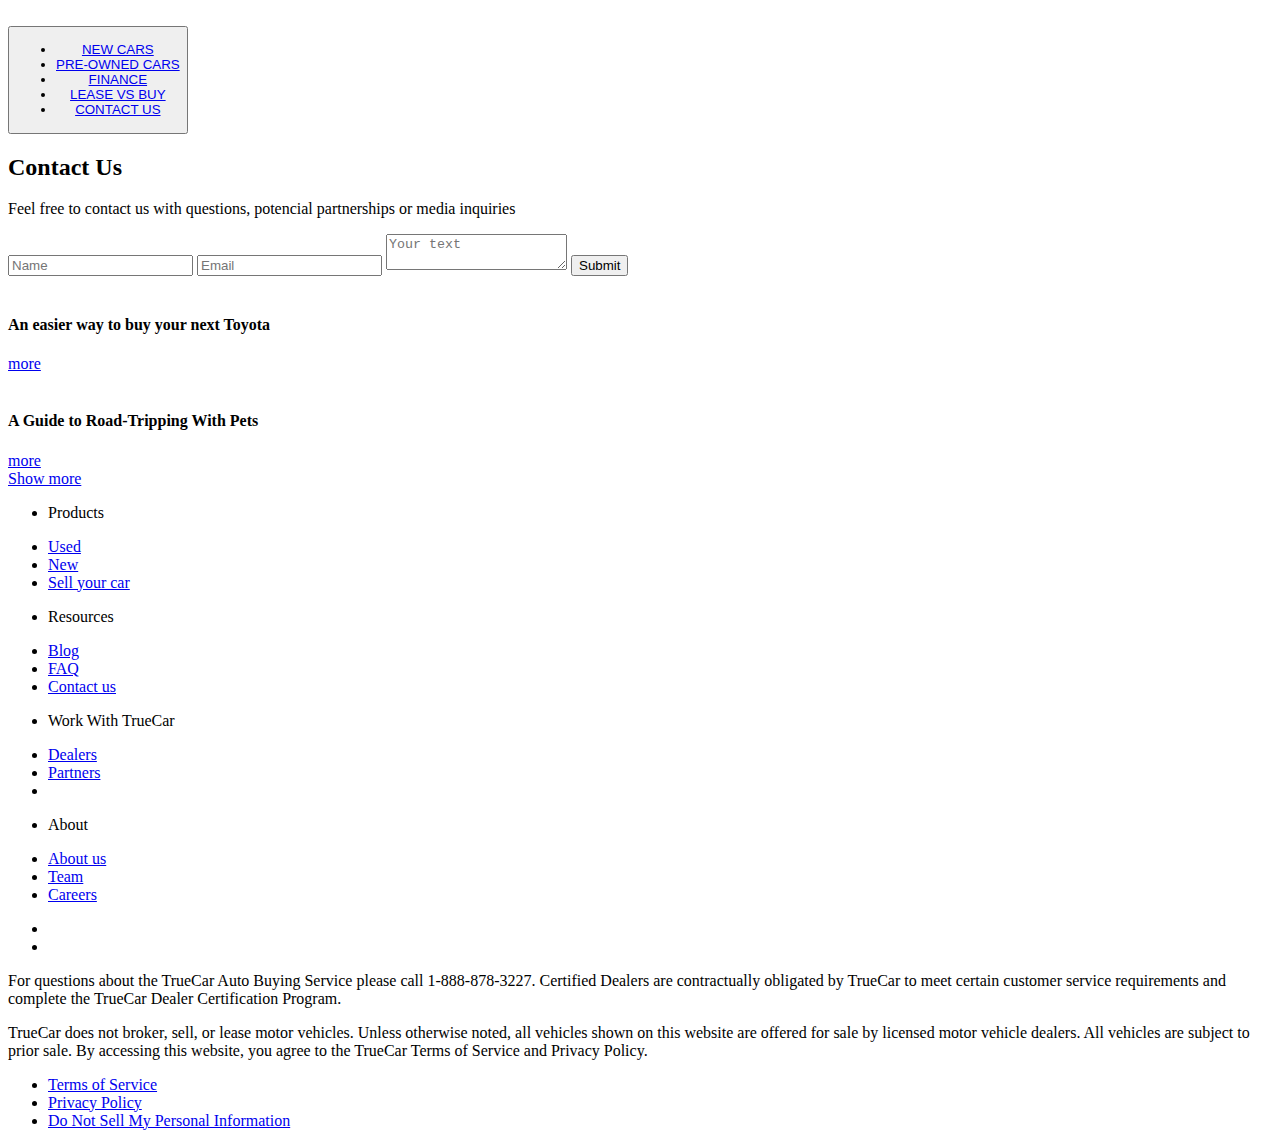
==== contacts.html @ 261bfec5 "Add files via upload" ====
<!DOCTYPE html>
<html lang="en">
<head>
    <meta charset="UTF-8">
    <meta name="viewport" content="width=device-width, initial-scale=1.0">
    <title>D&M Leasing</title>
    <link rel="preconnect" href="https://fonts.googleapis.com">
    <link rel="preconnect" href="https://fonts.gstatic.com" crossorigin>
    <link href="https://fonts.googleapis.com/css2?family=Inter:wght@400;700&display=swap" rel="stylesheet">
    <link rel="stylesheet" href="../D&M Leasing/css/style.css">
</head>
<body>
    <div class="wrapper">
        <header class="header">
            <div class="container">
                <div class="header__inner">
                    <a href="index.html" class="logo">
                        <img src="../D&M Leasing/img/logo.svg" alt="" class="logo__img">
                    </a>
                    <nav class="menu">
                        <button class="menu__btn">
                            <span></span>
                            <span></span>
                            <span></span>
                        <ul class="menu__list">
                            <li class="memu__list-item"><a href="new cars.html" class="menu__list-link">NEW CARS</a></li>
                            <li class="memu__list-item"><a href="#" class="menu__list-link">PRE-OWNED CARS</a></li>
                            <li class="memu__list-item"><a href="#" class="menu__list-link">FINANCE</a></li>
                            <li class="memu__list-item"><a href="#" class="menu__list-link">LEASE VS BUY</a></li>
                            <li class="memu__list-item"><a href="contacts.html" class="menu__list-link menu__list-link--active">CONTACT US</a></li>
                        </ul>
                    </nav>
                </div>
            </div>
        </header>
        <main class="main">
           <section class="contact">
            <div class="container">
                <h2 class="section-title contact__title">
                    Contact Us
                </h2>
                <p class="contact__text">
                    Feel free to contact us with questions, potencial partnerships or media inquiries
                </p>
                <form action="#" class="form">
                    <input type="text" class="form__input" placeholder="Name">
                    <input type="email" class="form__input" placeholder="Email">
                    <textarea class="form__textarea" placeholder="Your text"></textarea>
                    <button class="form__btn" type="submit">Submit</button>
                </form>
            </div>
           </section>
           <section class="blog">
            <div class="container">
                <div class="blog__items">
                    <div class="blog__item">
                        <img src="../D&M Leasing/img/blog-1.jpeg" alt="" class="blog__item-img">
                        <h4 class="blog__item-title">An easier way to buy your next Toyota</h4>
                        <a href="#" class="blog__item-link">more</a>
                    </div>
                    <div class="blog__item">
                        <img src="../D&M Leasing/img/blog-2.jpeg" alt="" class="blog__item-img">
                        <h4 class="blog__item-title">A Guide to Road-Tripping With Pets</h4>
                        <a href="#" class="blog__item-link">more</a>
                    </div>
                </div>
                <a href="#" class="showmore__link">Show more</a>
            </div>
           </section> 
        </main>
        <footer class="footer">
            <div class="container">
                <nav class="footer__menu">
                    <ul class="footer__menu-list">
                        <li class="footer__menu-item">
                            <p class="footer__menu-title">Products</p>
                        </li>
                        <li class="footer__menu-item">
                            <a href="#" class="footer__menu-link">Used</a>
                        </li>
                        <li class="footer__menu-item">
                            <a href="#" class="footer__menu-link">New</a>
                        </li>
                        <li class="footer__menu-item">
                            <a href="#" class="footer__menu-link">Sell your car</a>
                        </li>
                    </ul>
                    <ul class="footer__menu-list">
                        <li class="footer__menu-item">
                            <p class="footer__menu-title">Resources</p>
                        </li>
                        <li class="footer__menu-item">
                            <a href="#" class="footer__menu-link">Blog</a>
                        </li>
                        <li class="footer__menu-item">
                            <a href="#" class="footer__menu-link">FAQ</a>
                        </li>
                        <li class="footer__menu-item">
                            <a href="#" class="footer__menu-link">Contact us</a>
                        </li>
                    </ul>
                    <ul class="footer__menu-list">
                        <li class="footer__menu-item">
                            <p class="footer__menu-title">Work With TrueCar</p>
                        </li>
                        <li class="footer__menu-item">
                            <a href="#" class="footer__menu-link">Dealers</a>
                        </li>
                        <li class="footer__menu-item">
                            <a href="#" class="footer__menu-link">Partners</a>
                        </li>
                        <li class="footer__menu-item">
                            <a href="#" class="footer__menu-link"></a>
                        </li>
                    </ul>
                    <ul class="footer__menu-list">
                        <li class="footer__menu-item">
                            <p class="footer__menu-title">About</p>
                        </li>
                        <li class="footer__menu-item">
                            <a href="#" class="footer__menu-link">About us</a>
                        </li>
                        <li class="footer__menu-item">
                            <a href="#" class="footer__menu-link">Team</a>
                        </li>
                        <li class="footer__menu-item">
                            <a href="#" class="footer__menu-link">Careers</a>
                        </li>
                    </ul>
                </nav>
                <ul class="app">
                    <li class="app__item">
                        <a href="#" class="app__link-item">
                            <img class="app__item-img" src="../D&M Leasing/img/applestore.svg" alt="">
                        </a>
                    </li>
                    <li class="app__item">
                        <a href="#" class="app__link-item">
                            <img class="app__item-img" src="../D&M Leasing/img/googlestore.svg" alt="">
                        </a>
                    </li>
                </ul>
                <div class="footer__copy">
                    <p class="footer__copy-text">
                        For questions about the TrueCar Auto Buying Service please call 1-888-878-3227.
                        Certified Dealers are contractually obligated by 
                        TrueCar to meet certain customer service requirements and complete the TrueCar Dealer Certification Program.
                    </p>
                    <p class="footer__copy-text">
                        TrueCar does not broker, sell, or lease motor vehicles. Unless otherwise noted, all vehicles shown on this website are offered for sale by 
                        licensed motor vehicle dealers. All vehicles are subject to prior sale. 
                        By accessing this website, you agree to the TrueCar Terms of Service and Privacy Policy.
                    </p>
                </div>
                <nav class="copy__nav">
                    <ul class="copy__nav-list">
                        <li class="copy__nav-item">
                            <a href="#" class="copy__nav-link">Terms of Service</a>
                        </li>
                        <li class="copy__nav-item">
                            <a href="#" class="copy__nav-link">Privacy Policy</a>
                        </li>
                        <li class="copy__nav-item">
                            <a href="#" class="copy__nav-link">Do Not Sell My Personal Information</a>
                        </li>
                    </ul>
                </nav>
            </div>
        </footer>
    </div>

    <script src="../D&M Leasing/js/main.js"></script>
</body>
</html>
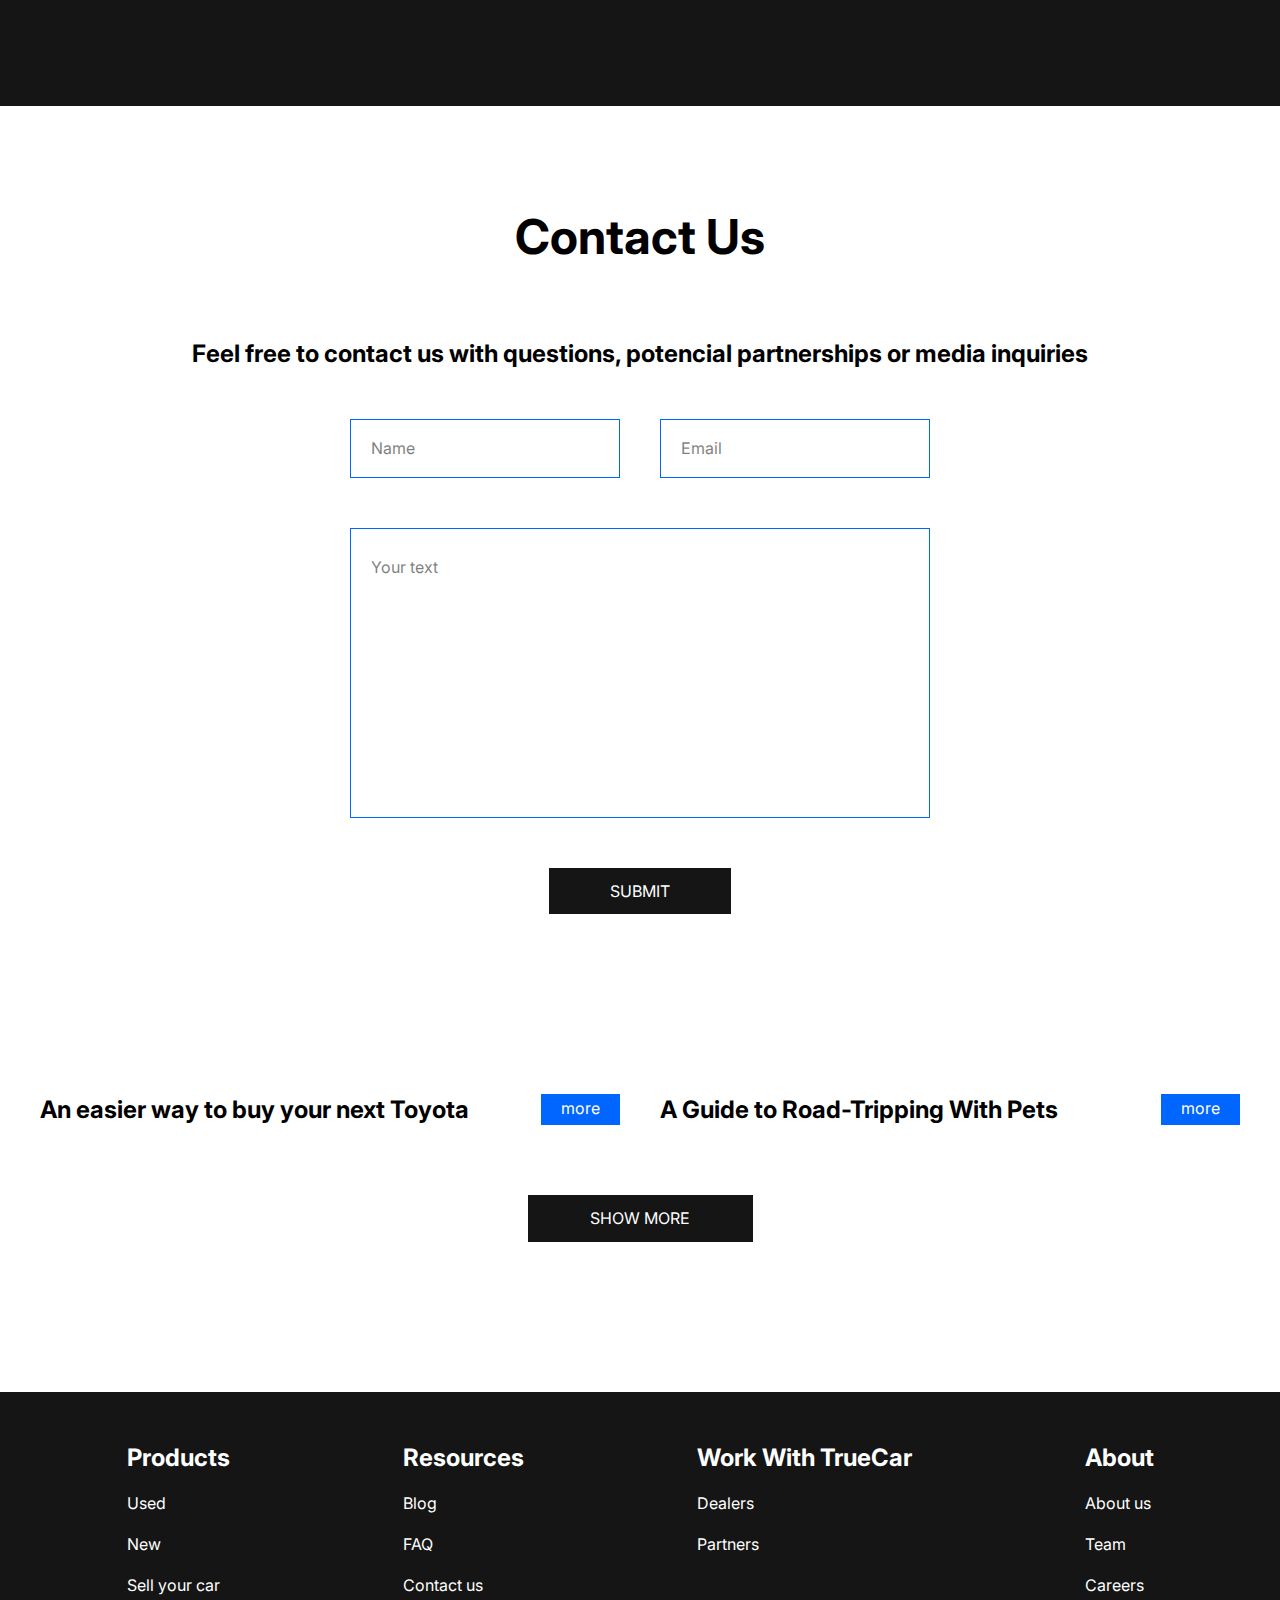
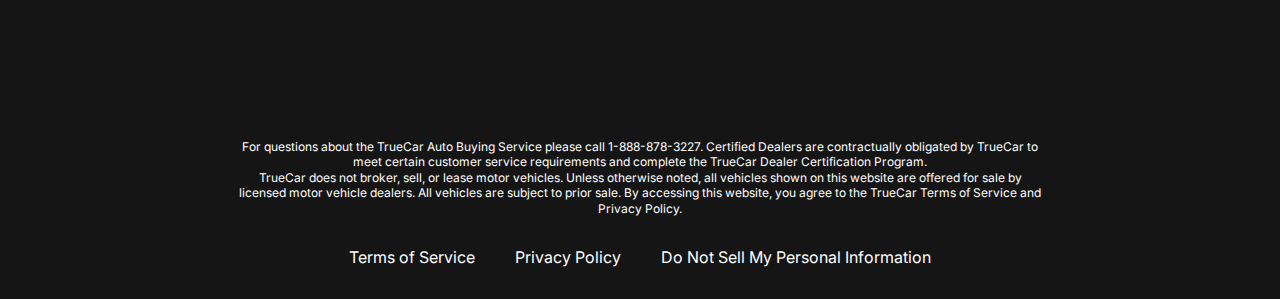
==== commit eb6375d7: "Update contacts.html" ====
--- a/contacts.html
+++ b/contacts.html
@@ -7,7 +7,7 @@
     <link rel="preconnect" href="https://fonts.googleapis.com">
     <link rel="preconnect" href="https://fonts.gstatic.com" crossorigin>
     <link href="https://fonts.googleapis.com/css2?family=Inter:wght@400;700&display=swap" rel="stylesheet">
-    <link rel="stylesheet" href="../D&M Leasing/css/style.css">
+    <link rel="stylesheet" href="css/style.css">
 </head>
 <body>
     <div class="wrapper">
@@ -169,6 +169,6 @@
         </footer>
     </div>
 
-    <script src="../D&M Leasing/js/main.js"></script>
+    <script src="js/main.js"></script>
 </body>
-</html>+</html>
--- a/css/style.css
+++ b/css/style.css
@@ -0,0 +1,769 @@
+html {
+    box-sizing: border-box;
+}
+
+*,
+*::after,
+*::before {
+    box-sizing: inherit;
+    margin: 0;
+    padding: 0;
+}
+
+html,
+body {
+    height: 100%;
+}
+
+a {
+    text-decoration: none;
+    color: inherit;
+}
+.section-title {
+    margin-bottom: 50px;
+    font-size: 48px;
+    font-weight: 700;
+    text-align: center;
+}
+
+.wrapper {
+    min-height: 100%;
+    display: flex;
+    flex-direction: column;
+}
+
+ul {
+    list-style: none;
+}
+
+body {
+    font-family: 'Inter', sans-serif;
+    font-size: 16px;
+    font-weight: 400;
+    line-height: 1.3;
+}
+
+.container {
+    max-width: 1220px;
+    margin: 0 auto;
+    padding: 0 10px;
+}
+
+.header {
+    background-color: #151515;
+}
+
+.header-main {
+    background-color: transparent;
+    position: absolute;
+    z-index: 10;
+    left: 0;
+    right: 0;
+}
+
+.header__inner {
+    padding-top: 40px;
+    padding-bottom: 45px;
+    display: flex;
+    justify-content: space-between;
+    align-items: flex-end;
+}
+
+.menu__list {
+    display: flex;
+    gap: 35px;
+}
+
+.menu__list-link {
+    color: #fff;
+    text-transform: uppercase;
+}
+
+.menu__list-link--active {
+    color: #0066FF;
+}
+
+.footer {
+    background-color: #151515;
+    padding: 50px 0 32px;
+    color: #fff;
+}
+
+.footer__menu-list {
+    max-width: 250px;
+}
+
+.footer__menu {
+    display: flex;
+    justify-content: space-around;
+    margin-bottom: 50px;
+}
+
+.footer__menu-title {
+    font-size: 24px;
+    font-weight: 700;
+    padding-bottom: 20px;
+}
+
+.footer__menu-item + .footer__menu-item {
+    padding-bottom: 20px;
+}
+
+.app {
+    display: flex;
+    justify-content: center;
+    gap: 40px;
+    margin-bottom: 52px;
+}
+
+.footer__copy {
+    max-width: 806px;
+    margin: 0 auto 30px;
+    font-size: 12px;
+    text-align: center;
+}
+
+.copy__nav-list {
+    display: flex;
+    justify-content: center;
+    gap: 40px;
+}
+
+.main {
+    flex-grow: 1;
+}
+
+.top {
+    color: #fff;
+    text-align: center;    
+    padding-top: 250px;
+    padding-bottom: 50px;
+    position: absolute;
+    z-index: 5;
+    left: 0;
+    right: 0;
+
+}
+
+.title {
+
+    padding-bottom: 40px;
+    font-size: 96px;
+    font-weight: 700;
+}
+
+.top__link {
+    background-color: #151515;
+    padding: 23px;
+    max-width: 430px;
+    width: 100%;
+    display: inline-block;
+    text-transform: uppercase;
+    font-size: 36px;
+    font-weight: 700; 
+}
+
+.swiper::after {
+    content: '';
+    background: rgba(21, 21, 21, .3);
+    position: absolute;
+    z-index: 5;
+    left: 0;
+    right: 0;
+    bottom: 0;
+    top: 0;
+}
+
+.swiper-slide {
+    background-repeat: no-repeat;
+    background-size: cover;
+    background-position: center;
+    height: 100vh;
+}
+
+.swiper-pagination-bullet {
+    width: 120px;
+    height: 3px;
+    background-color: #151515;
+    border-radius: 0;
+    opacity: 1;
+}
+
+.swiper-pagination-horizontal.swiper-pagination-bullets
+.swiper-pagination-bullet {
+    margin: 0 15px;
+}
+
+.swiper-pagination-bullets.swiper-pagination-horizontal {
+    bottom: 50px;
+}
+
+.swiper-pagination-bullet-active {
+    height: 6px;
+    background-color: #fff;
+}
+
+.why-lease {
+    padding: 150px 0;
+}
+
+.section-title {
+    padding-bottom: 50px;
+}
+
+.why-lease__list {
+    display: grid;
+    grid-template-columns: repeat(4, 1fr);
+    gap: 40px;
+    text-align: center;
+}
+
+.why-lease__item-img {
+    margin-bottom: 30px;
+}
+
+.why-lease__title {
+    margin-bottom: 30px;
+    font-size: 24px;
+    font-weight: 700;
+}
+
+.why-lease__text {
+    text-align: left;
+}
+
+.how-does {
+    padding-bottom: 150px;
+}
+
+.how-does__inner {
+    max-width: 600px;
+    margin: 0 auto;
+}
+
+.how-does-title {
+    font-size: 24px;
+    font-weight: 700;
+    padding-top: 50px;
+}
+
+.how-does-list {
+    padding: 50px 0 70px;
+    counter-reset: myCounter;
+}
+
+.how-does-item {
+    list-style-type: none;
+    width: 270px;
+    position: relative;
+    margin-left: auto;
+    box-sizing: content-box;
+    padding: 19px 0 19px 240px;
+    min-height: 63px;
+}
+
+.how-does-item + .how-does-item {
+    margin-top: 40px;
+}
+
+.how-does-item::before {
+   counter-increment: myCounter;
+   content: counter(myCounter);
+   display: flex;
+   justify-content: center;
+   align-items: center;
+   background-color: #0066FF;
+   font-size: 48px;
+   font-weight: 700;
+   width: 100px;
+   height: 100px;
+   border-radius: 50%;
+   color: #fff;
+   position: absolute;
+   left: 0;
+   top: 0;
+}
+
+.video {
+    padding-bottom: 150px;
+}
+
+.video__title {
+    margin-bottom: 20px;
+}
+
+.video__text {
+    font-size: 24px;
+    font-weight: 700;
+    margin-bottom: 50px;
+    text-align: center;
+}
+
+.video__content {
+    margin: 0 auto;
+    display: block;
+}
+
+.important {
+    padding-bottom: 150px;
+}
+
+.important__title {
+    margin-bottom: 20px;
+}
+
+.important__text {
+    margin: 0 auto 50px;
+    max-width: 580px;
+}
+
+.important__list {
+    display: grid;
+    grid-template-columns: repeat(4, 1fr);
+}
+
+.important__item-img{
+    margin-bottom: 20px;
+}
+
+.contact {
+    padding: 100px 0 150px;
+}
+
+.contact__title {
+    margin-bottom: 20px;
+}
+
+.contact__text {
+    font-size: 24px;
+    font-weight: 700;
+    text-align: center;
+    margin-bottom: 50px;
+    padding: 0 100px;
+}
+
+.form {
+    max-width: 580px;
+    margin: 0 auto;
+    display: flex;
+    justify-content: space-between;
+    flex-wrap: wrap;
+}
+
+.form__input {
+    width: 270px;
+    padding: 18px 20px;
+    display: inline-block;
+    border: 1px solid #0066FF;
+    margin-bottom: 50px;
+    font-family: 'Inter', sans-serif;
+    font-size: 16px;
+    font-weight: 400;
+    line-height: 1.3;
+    color: #000;
+}
+
+.form__input::placeholder,
+.form__textarea::placeholder {
+    font-family: 'Inter', sans-serif;
+    font-size: 16px;
+    font-weight: 400;
+    line-height: 1.3;
+    color: #000;
+    opacity: .5;
+}
+
+.form__textarea {
+    width: 100%;
+    resize: none;
+    padding: 28px 20px;
+    height: 290px;
+    border: 1px solid #0066FF;
+    margin-bottom: 50px;
+    font-family: 'Inter', sans-serif;
+    font-size: 16px;
+    font-weight: 400;
+    line-height: 1.3;
+    color: #000;
+}
+
+.form__btn {
+    text-transform: uppercase;
+    color: #fff;
+    background-color: #151515;
+    font-family: 'Inter', sans-serif;
+    font-size: 16px;
+    font-weight: 400;
+    padding: 13px 61px;
+    margin: 0 auto;
+    border: none;
+}
+
+.blog {
+    padding-bottom: 150px;
+}
+
+.blog__items {
+    display: grid;
+    grid-template-columns: repeat(2, 1fr);
+    gap: 40px;
+    margin-bottom: 70px;
+}
+
+.blog__item {
+    display: flex;
+    justify-content: space-between;
+    flex-wrap: wrap;
+}
+
+.blog__item-img {
+    margin-bottom: 30px;
+    width: 100%;
+}
+
+.blog__item-title {
+    flex-basis: 446px;
+    font-size: 24px;
+    font-weight: 700;
+}
+
+.blog__item-link {
+    color: #fff;
+    background-color: #0066FF;
+    padding: 4px 20px;
+}
+
+.showmore__link {
+    text-transform: uppercase;
+    background-color: #151515;
+    color: #fff;
+    padding: 13px;
+    width: 225px;
+    margin: 0 auto;
+    text-align: center;
+    display: block;
+}
+
+.choose__car  {
+    padding: 100px 0 150px;
+}
+
+.tabs {
+    margin-bottom: 70px;
+}
+
+.tabs__btn {
+    padding: 0 150px 100px;
+    display: flex;
+    justify-content: space-between;
+    gap: 80px;
+}
+
+.tabs__btn-item {
+    font-size: 24px;
+    font-weight: 700;
+    cursor: pointer;
+    border: none;
+    background-color: transparent;
+    padding: 0;
+}
+
+.tabs__btn-item--active {
+    color: #0066FF;
+}
+
+.tabs__content-item {
+    display: none;
+    grid-template-columns: repeat(4, 1fr);
+    gap: 100px 40px;
+}
+
+.tabs__content-item.tabs__content-item--active {
+    display: grid;
+}
+
+.card {
+    text-align: center;
+}
+
+.card__content {
+    padding: 0 5px;
+    border: 1px solid #0066FF;
+    border-top: 0;
+}
+
+.card__img {
+    display: block;
+}
+
+.card__title {
+    padding-top: 20px;
+    font-size: 24px;
+    font-weight: 700;
+    margin-bottom: 20px;
+
+}
+
+.card__text {
+    margin-bottom: 20px;
+}
+
+.card__price {
+    margin-bottom: 20px;
+    margin-bottom: 20px;
+    font-size: 24px;
+    font-weight: 700;
+}
+
+.card__link {
+    display: block;
+    color: #0066FF;
+    border: 1px solid #0066FF;
+    border-top: 0;
+}
+
+.menu__btn {
+    width: 20px;
+    height: 20px;
+    display: flex;
+    flex-direction: column;
+    justify-content: space-between;
+    padding: 0;
+    border: none;
+    background-color: transparent;
+    cursor: pointer;
+    display: none;
+}
+
+.menu__btn span{
+    height: 2px;
+    background-color: #fff;
+    width: 100%;
+}
+
+.card__img {
+    width: 100%;
+}
+
+
+
+@media (max-width: 1180px) {
+    .important__list {
+        gap: 30px 20px;
+    }
+
+    .important__item-img {
+        width: 100%;
+    }
+    .tabs__content-item {
+        grid-template-columns: repeat(3, 1fr);
+    }
+}
+
+@media (max-width: 1040px) {
+    .video__content {
+        width: 100%;
+    }
+    .tabs__btn {
+        padding: 0 0 50px;
+        gap: 20px;
+    }
+}
+
+@media (max-width: 860px) {
+    .menu__btn {
+        display: flex;
+    }
+
+    .menu__btn,
+    .logo {
+        position: relative;
+        z-index: 10;
+    } 
+
+    .menu__list {
+        position: absolute;
+        z-index: 5;
+        background-color: #151515;
+        flex-direction: column;
+        height: 100vh;
+        padding-top: 200px;
+        top: 0;
+        left: 0;
+        right: 0;
+        bottom: 0;
+        align-items: center;
+        transform: translateY(-100%);
+        transition: transform .3s ease;
+    }
+
+    .menu__list.menu__list--active {
+        transform: translateY(0%);
+    }
+
+    .why-lease__list {
+        grid-template-columns: repeat(2, 1fr);
+        gap: 20px;
+    }
+
+    .important__list {
+        grid-template-columns: repeat(2, 1fr);
+    }
+
+}
+
+@media (max-width: 768px) {
+    .title {
+        font-size: 70px;
+    }
+
+    .top__link {
+        font-size: 28px;
+        max-width: 360px;
+        padding: 16px;
+    }
+
+    .video__content {
+        height: 400px;
+    }
+
+    .swiper-pagination-bullet {
+        width: 60px;
+    }
+
+    .swiper-pagination-bullet-active {
+        height: 4px;
+    }
+
+    .footer__menu {
+        display: grid;
+        grid-template-columns: repeat(2, 1fr);
+        margin-bottom: 50px;
+        gap: 40px;
+    }
+}
+
+@media (max-width: 650px) {
+    .tabs__content-item {
+        grid-template-columns: repeat(1, 1fr);
+    }
+    
+    .tabs__btn-item {
+        font-size: 18px;
+    }
+
+    .blog__items {
+        grid-template-columns: repeat(1, 1fr);
+    }
+
+    .contacts {
+        padding: 50px 0;
+    }
+
+    .form__input {
+        width: 100%;
+        margin-bottom: 30px;
+    }
+
+    .contact__text {
+        padding: 0;
+    }
+}
+
+@media (max-width: 540px) {
+    .title {
+        font-size: 60px;
+    }
+
+    .top__link {
+        max-width: 310px;
+        font-size: 22px;
+    }
+
+    .swiper-pagination-horizontal.swiper-pagination-bullets .swiper-pagination-bullet {
+        margin: 0 10px;
+    }
+
+    .swiper-pagination-bullet {
+        width: 35px;
+    }
+
+    .why-lease__list {
+        grid-template-columns: repeat(1, 1fr);
+    }
+
+    .why-lease {
+        padding: 50px 0;
+    }
+
+    .section-title {
+        font-size: 34px;
+    }
+
+    .how-does-list {
+        padding: 30px 0 40px;
+    }
+
+    .how-does {
+        padding-bottom: 50px;
+    }
+
+    .how-does-item {
+        padding: 65px 0 19px 0;
+        margin-right: auto;
+    }
+
+    .how-does-item::before {
+        right: 0;
+        margin: 0 auto;
+        width: 50px;
+        height: 50px;
+        font-size: 32px;
+    }
+
+    .video {
+        padding-bottom: 50px;
+    }
+
+    .video__content {
+        height: 200px;
+    }
+
+    .important__list {
+        grid-template-columns: repeat(1, 1fr);
+    }
+
+    .app,
+    .copy__nav-list {
+        flex-direction: column;
+        align-items: center;
+    }
+
+    .copy__nav-list {
+        gap: 20px;
+    }
+    .blog__item-title {
+        margin-bottom: 10px;
+    }
+
+    .blog__item-link {
+        margin-left: auto;
+    }
+
+    .tabs__btn {
+        flex-direction: column;
+    }
+
+    .choose {
+        padding: 50px 0;
+    }
+
+    .tabs__content-item {
+        gap: 40px;
+    }
+
+    .blog {
+        padding-bottom: 50px;
+    }
+}
+
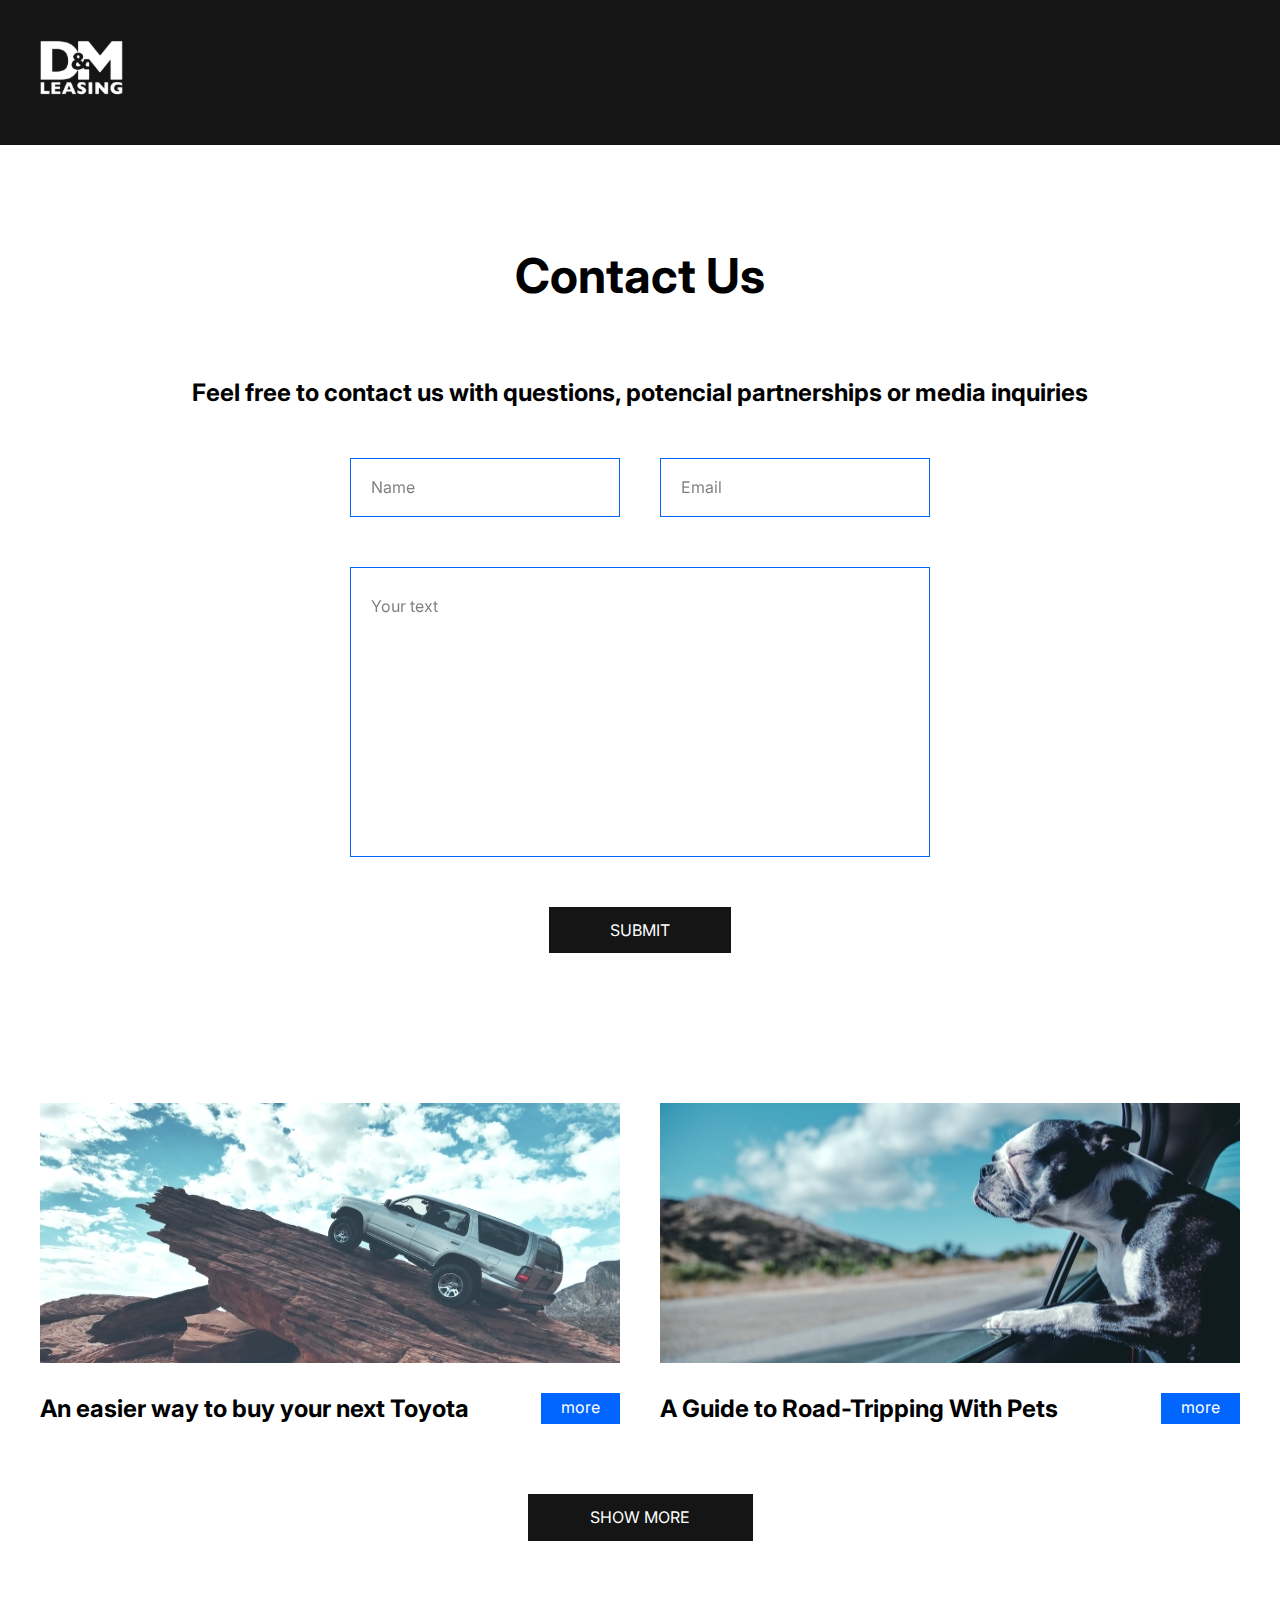
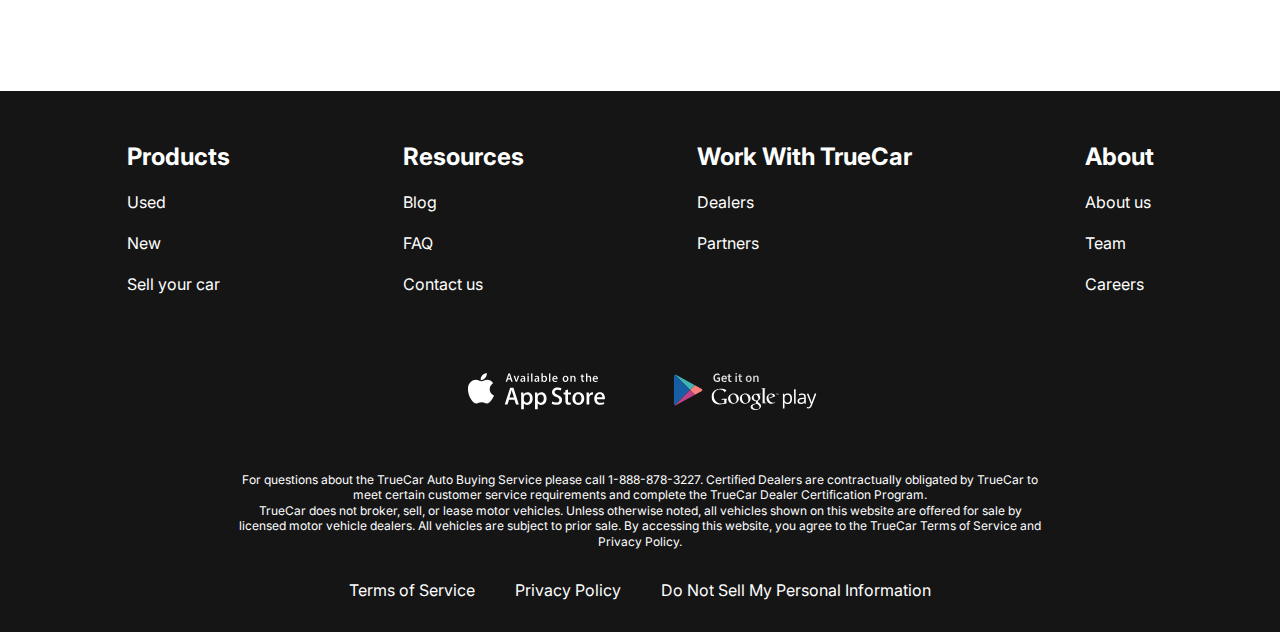
==== commit f2f92a53: "Update contacts.html" ====
--- a/contacts.html
+++ b/contacts.html
@@ -15,7 +15,7 @@
             <div class="container">
                 <div class="header__inner">
                     <a href="index.html" class="logo">
-                        <img src="../D&M Leasing/img/logo.svg" alt="" class="logo__img">
+                        <img src="img/logo.svg" alt="" class="logo__img">
                     </a>
                     <nav class="menu">
                         <button class="menu__btn">
@@ -54,12 +54,12 @@
             <div class="container">
                 <div class="blog__items">
                     <div class="blog__item">
-                        <img src="../D&M Leasing/img/blog-1.jpeg" alt="" class="blog__item-img">
+                        <img src="img/blog-1.jpeg" alt="" class="blog__item-img">
                         <h4 class="blog__item-title">An easier way to buy your next Toyota</h4>
                         <a href="#" class="blog__item-link">more</a>
                     </div>
                     <div class="blog__item">
-                        <img src="../D&M Leasing/img/blog-2.jpeg" alt="" class="blog__item-img">
+                        <img src="img/blog-2.jpeg" alt="" class="blog__item-img">
                         <h4 class="blog__item-title">A Guide to Road-Tripping With Pets</h4>
                         <a href="#" class="blog__item-link">more</a>
                     </div>
@@ -131,12 +131,12 @@
                 <ul class="app">
                     <li class="app__item">
                         <a href="#" class="app__link-item">
-                            <img class="app__item-img" src="../D&M Leasing/img/applestore.svg" alt="">
+                            <img class="app__item-img" src="img/applestore.svg" alt="">
                         </a>
                     </li>
                     <li class="app__item">
                         <a href="#" class="app__link-item">
-                            <img class="app__item-img" src="../D&M Leasing/img/googlestore.svg" alt="">
+                            <img class="app__item-img" src="img/googlestore.svg" alt="">
                         </a>
                     </li>
                 </ul>
